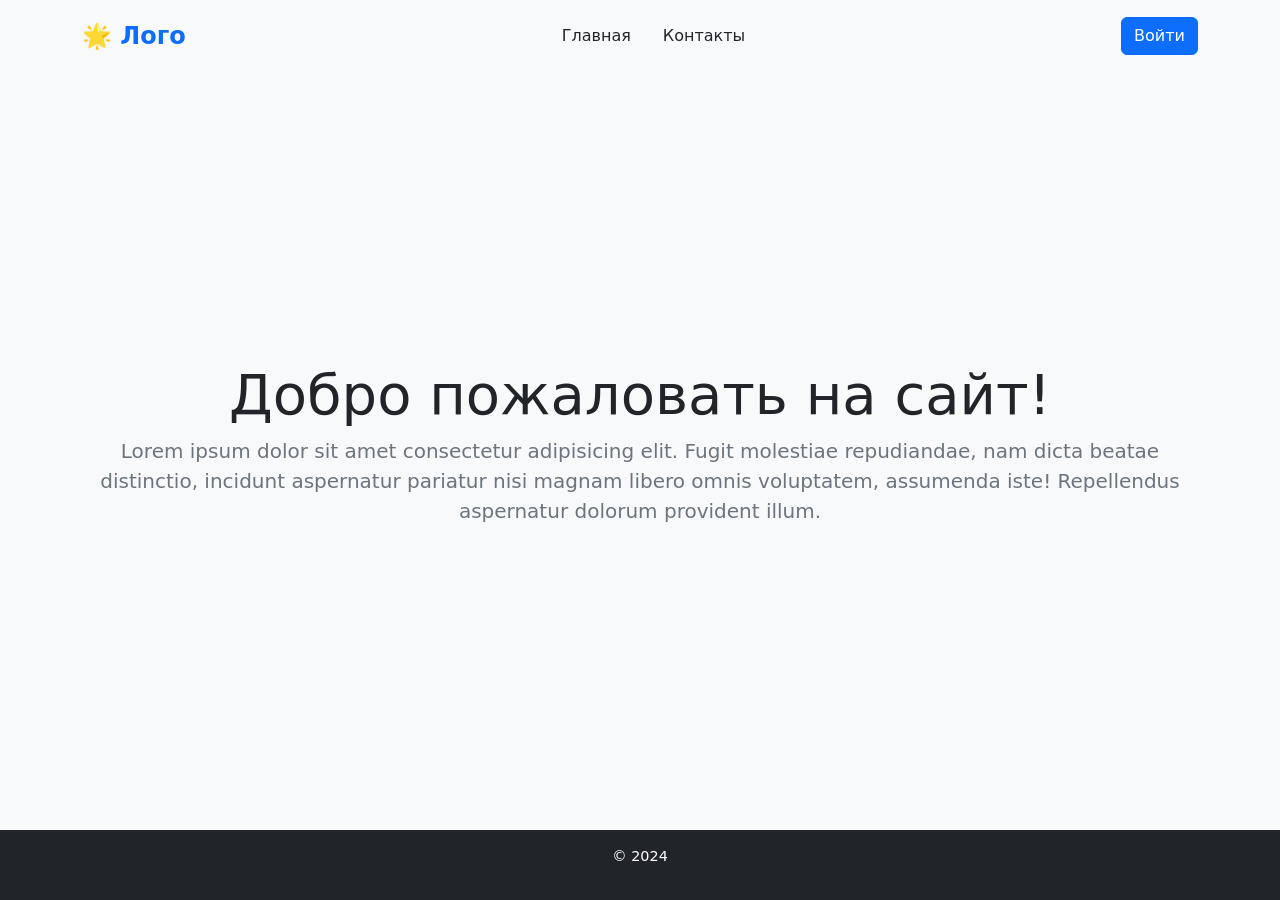
==== templates/index.html @ 502ba498 "first commit" ====
<!DOCTYPE html>
<html lang="en">
<head>
    <meta charset="UTF-8">
    <meta name="viewport" content="width=device-width, initial-scale=1.0">
    <link rel="stylesheet" href="/static/css/style.css">
    <link href="https://cdn.jsdelivr.net/npm/bootstrap@5.3.2/dist/css/bootstrap.min.css" rel="stylesheet">
    <title>{{ title }}</title>
</head>
<body class='vh-100'>
    <header class="bg-light py-3 shadow-sm">
        <div class="container d-flex justify-content-between align-items-center">
            <div class="logo text-primary fw-bold">🌟 Лого</div>
            <nav class="nav">
                <a class="nav-link text-dark" href="#home">Главная</a>
                <a class="nav-link text-dark" href="#contacts">Контакты</a>
            </nav>
            <button id="login-btn" class="btn btn-primary">Войти</button>
        </div>
    </header>

    <main class="py-5 vh-75 d-flex flex-column justify-content-center">
        <div class="container text-center">
            <h1 class="display-4 text-dark">Добро пожаловать на сайт!</h1>
            <p class="lead text-secondary">Lorem ipsum dolor sit amet consectetur adipisicing elit. Fugit molestiae repudiandae, nam dicta beatae distinctio, incidunt aspernatur pariatur nisi magnam libero omnis voluptatem, assumenda iste! Repellendus aspernatur dolorum provident illum.</p>
            <!-- <button class="btn btn-success">Узнать больше</button> -->
        </div>
    </main>

    <footer class="bg-dark text-white py-3 text-center">
        <p>&copy; 2024</p>
    </footer>

    <!-- Подключение Bootstrap JS -->
    <script src="https://cdn.jsdelivr.net/npm/bootstrap@5.3.2/dist/js/bootstrap.bundle.min.js"></script>
    <script src="/static/js/script.js"></script>
</body>
</html>
---- static/css/style.css ----
html, body {
    height: 100%; /* Заставляет body занимать всю высоту экрана */
    display: flex;
    flex-direction: column;
    margin: 0;
}

/* Убираем маргинты у body */
body {
    margin: 0;
    padding: 0;
}

/* Логотип */
.logo {
    font-size: 1.5rem;
}

/* Ссылка в навигации */
.nav-link:hover {
    color: #0d6efd; /* Синий от Bootstrap */
    text-decoration: underline;
}

/* Основной блок (Hero Section) */
main {
    /* background-color: #313233; */
    background-color: #f8f9fa;
    flex: 1; /* Заставляет main растягиваться, чтобы заполнить оставшееся пространство */
    display: flex;
    flex-direction: column;
    justify-content: center; /* Центрирует содержимое по вертикали */
}

/* Footer */
footer {
    font-size: 0.9rem;
    background-color: #343a40; /* Темно-серый от Bootstrap */
}
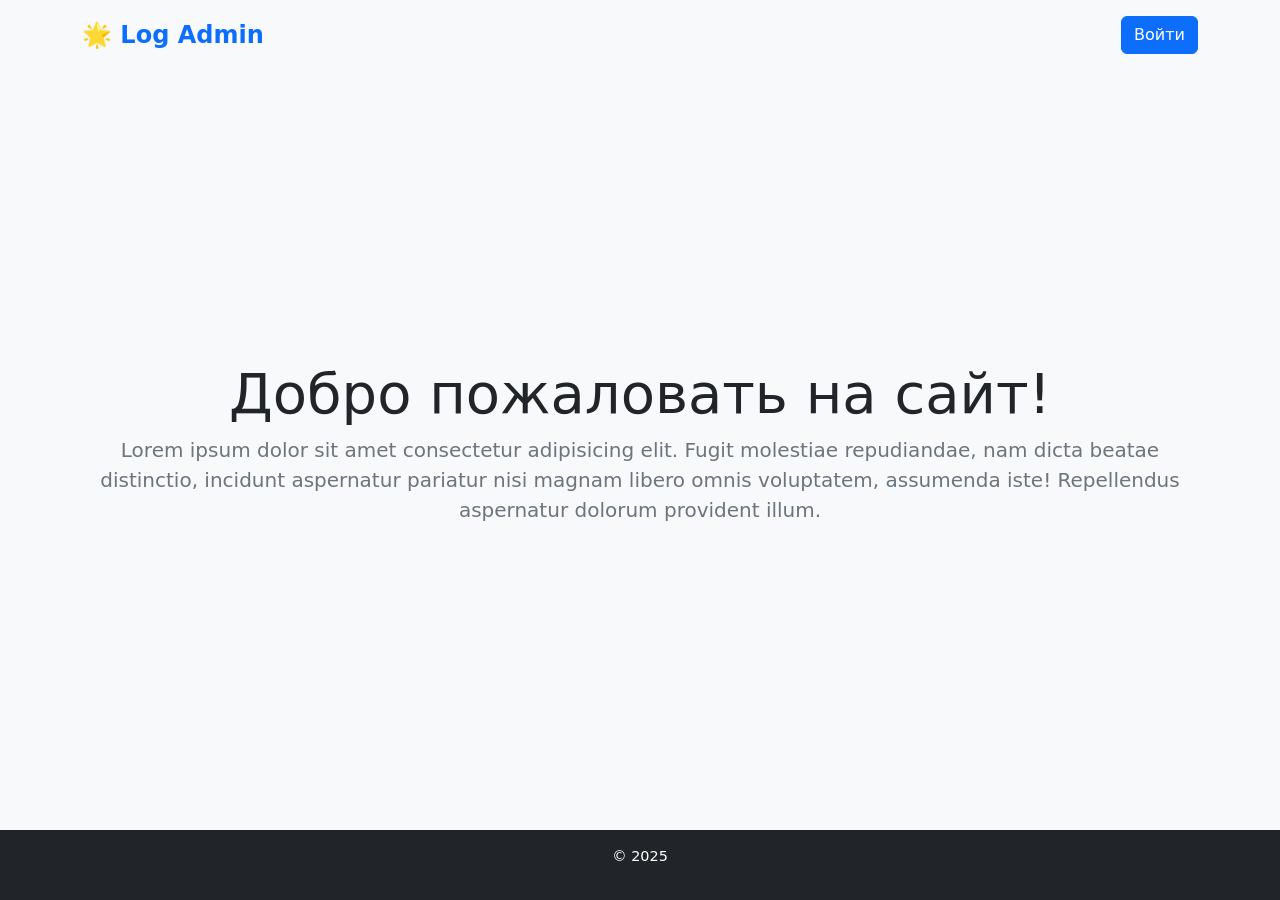
==== commit 34395e21: "add html correct" ====
--- a/templates/index.html
+++ b/templates/index.html
@@ -10,10 +10,10 @@
 <body class='vh-100'>
     <header class="bg-light py-3 shadow-sm">
         <div class="container d-flex justify-content-between align-items-center">
-            <div class="logo text-primary fw-bold">🌟 Лого</div>
+            <div class="logo text-primary fw-bold">🌟 Log Admin</div>
             <nav class="nav">
-                <a class="nav-link text-dark" href="#home">Главная</a>
-                <a class="nav-link text-dark" href="#contacts">Контакты</a>
+                <!-- <a class="nav-link text-dark" href="#home">Главная</a> -->
+                <!-- <a class="nav-link text-dark" href="#contacts">Контакты</a> -->
             </nav>
             <button id="login-btn" class="btn btn-primary">Войти</button>
         </div>
@@ -28,7 +28,7 @@
     </main>
 
     <footer class="bg-dark text-white py-3 text-center">
-        <p>&copy; 2024</p>
+        <p>&copy; 2025</p>
     </footer>
 
     <!-- Подключение Bootstrap JS -->
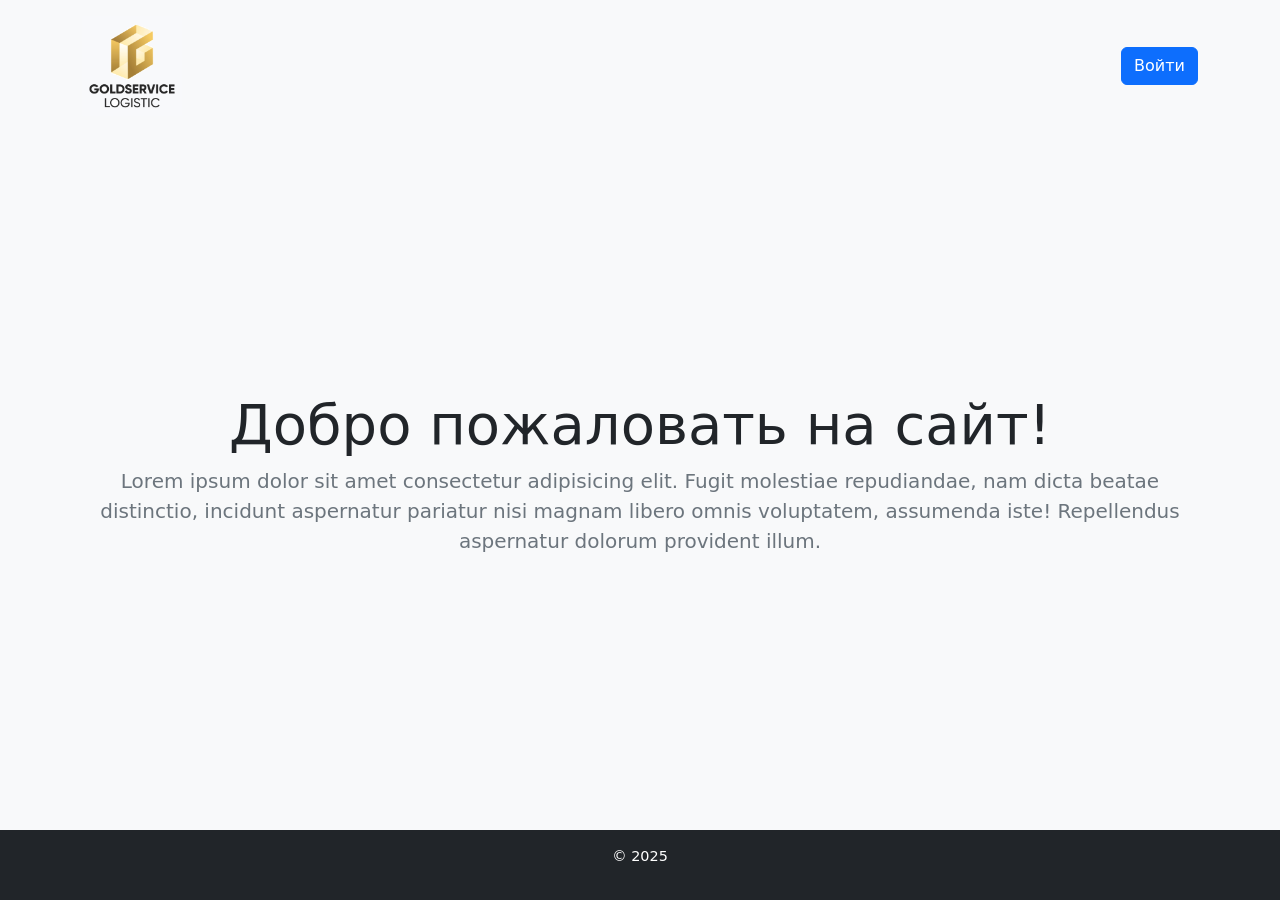
==== commit e395310c: "добавил иконку и отчеты" ====
--- a/templates/index.html
+++ b/templates/index.html
@@ -10,7 +10,7 @@
 <body class='vh-100'>
     <header class="bg-light py-3 shadow-sm">
         <div class="container d-flex justify-content-between align-items-center">
-            <div class="logo text-primary fw-bold">🌟 Log Admin</div>
+            <div class="logo text-primary fw-bold"><img alt="Логотип" class="img-fluid" style="max-width: 100px;" src="/static/img/logo.jpg"></div>
             <nav class="nav">
                 <!-- <a class="nav-link text-dark" href="#home">Главная</a> -->
                 <!-- <a class="nav-link text-dark" href="#contacts">Контакты</a> -->
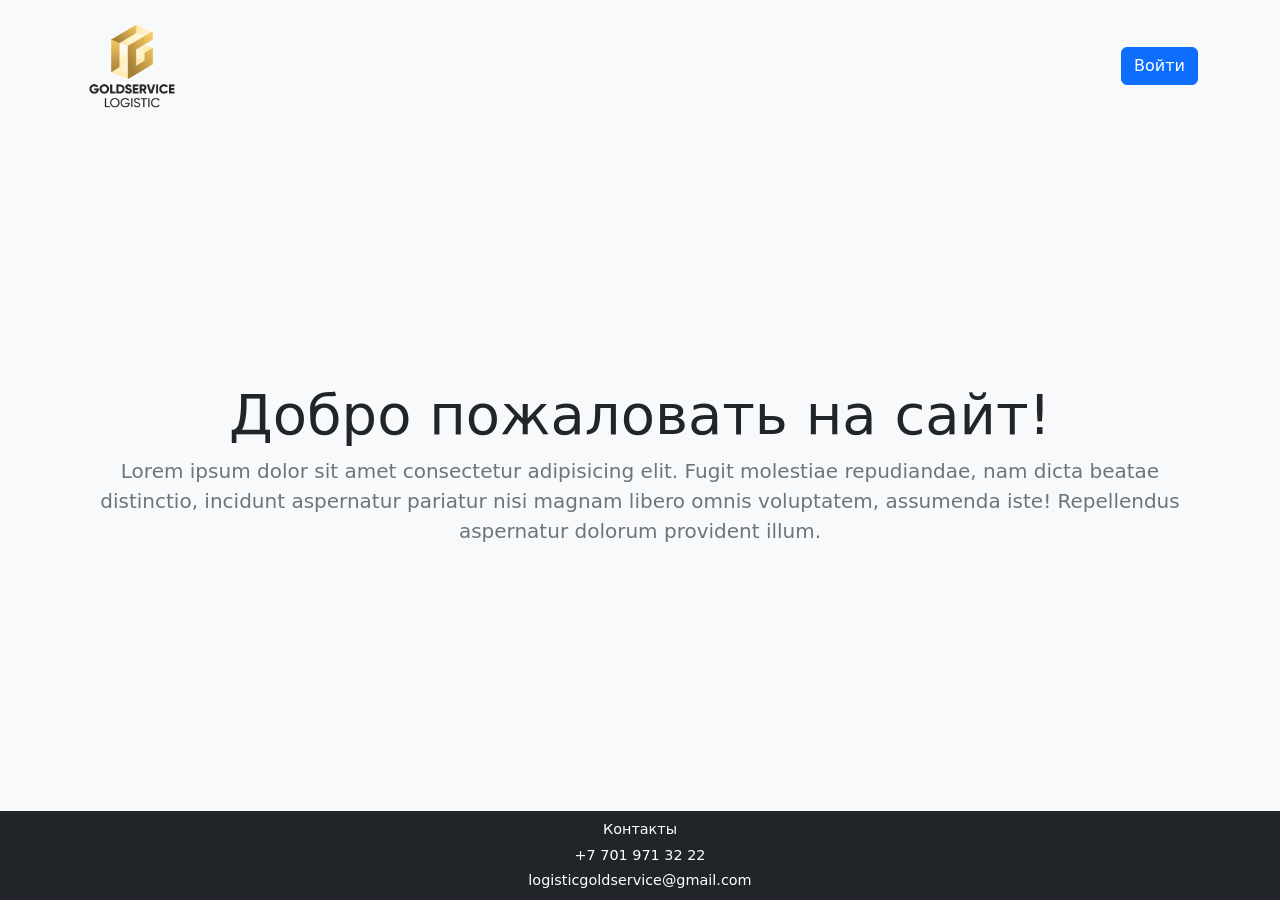
==== commit 8da43099: "footer" ====
--- a/templates/index.html
+++ b/templates/index.html
@@ -27,8 +27,12 @@
         </div>
     </main>
 
-    <footer class="bg-dark text-white py-3 text-center">
-        <p>&copy; 2025</p>
+    <footer class="bg-dark text-white py-2 text-center">
+        <div class="container">
+            <p class="mb-1" style="font-size: 0.9rem;">Контакты</p>
+            <p class="mb-1" style="font-size: 0.9rem;">+7 701 971 32 22</p>
+            <a href="mailto:logisticgoldservice@gmail.com" class="text-white text-decoration-none" style="font-size: 0.9rem;">logisticgoldservice@gmail.com</a>
+        </div>
     </footer>
 
     <!-- Подключение Bootstrap JS -->
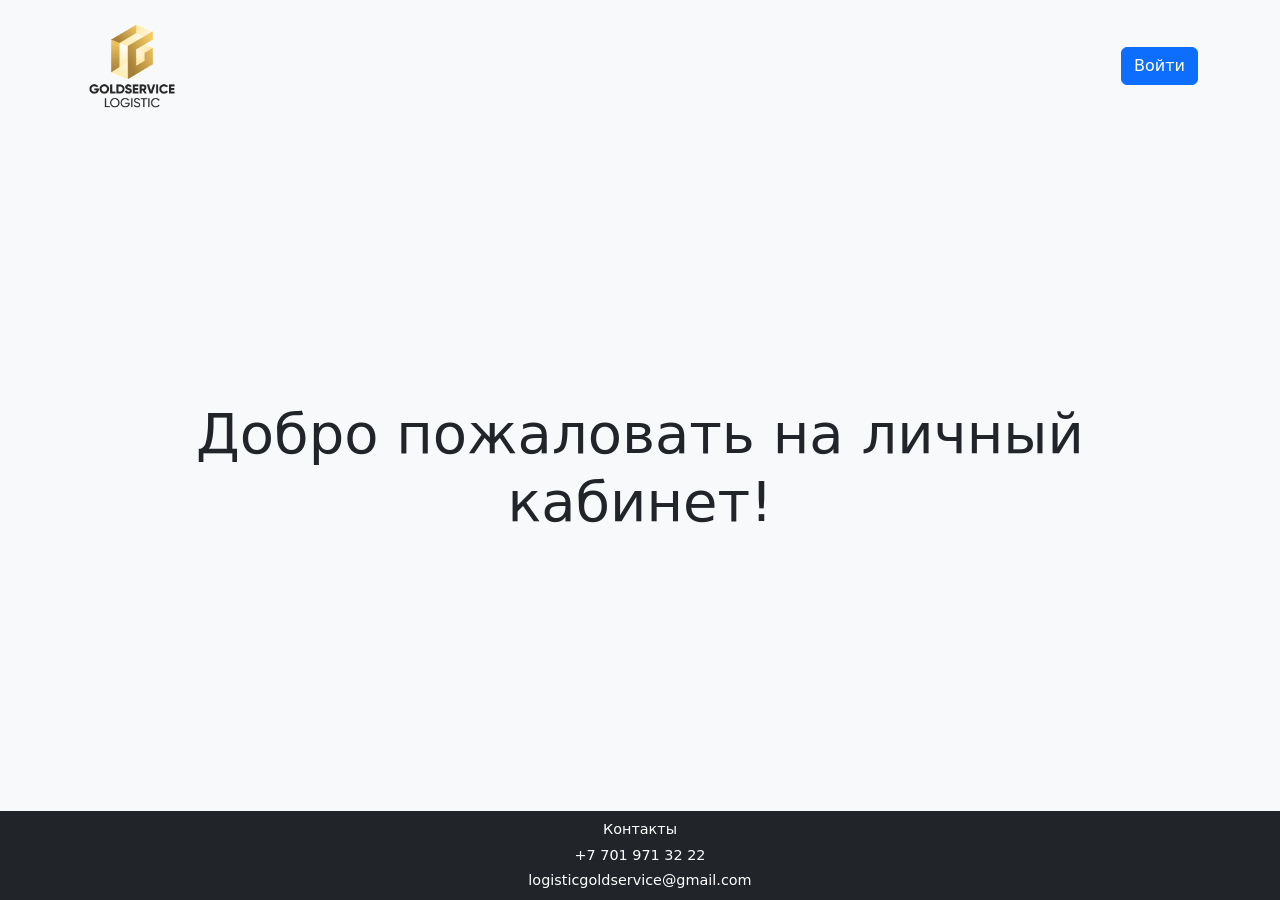
==== commit 6d41b3f8: "fix" ====
--- a/templates/index.html
+++ b/templates/index.html
@@ -21,8 +21,8 @@
 
     <main class="py-5 vh-75 d-flex flex-column justify-content-center">
         <div class="container text-center">
-            <h1 class="display-4 text-dark">Добро пожаловать на сайт!</h1>
-            <p class="lead text-secondary">Lorem ipsum dolor sit amet consectetur adipisicing elit. Fugit molestiae repudiandae, nam dicta beatae distinctio, incidunt aspernatur pariatur nisi magnam libero omnis voluptatem, assumenda iste! Repellendus aspernatur dolorum provident illum.</p>
+            <h1 class="display-4 text-dark">Добро пожаловать на личный кабинет!</h1>
+            <!-- <p class="lead text-secondary">Lorem ipsum dolor sit amet consectetur adipisicing elit. Fugit molestiae repudiandae, nam dicta beatae distinctio, incidunt aspernatur pariatur nisi magnam libero omnis voluptatem, assumenda iste! Repellendus aspernatur dolorum provident illum.</p> -->
             <!-- <button class="btn btn-success">Узнать больше</button> -->
         </div>
     </main>
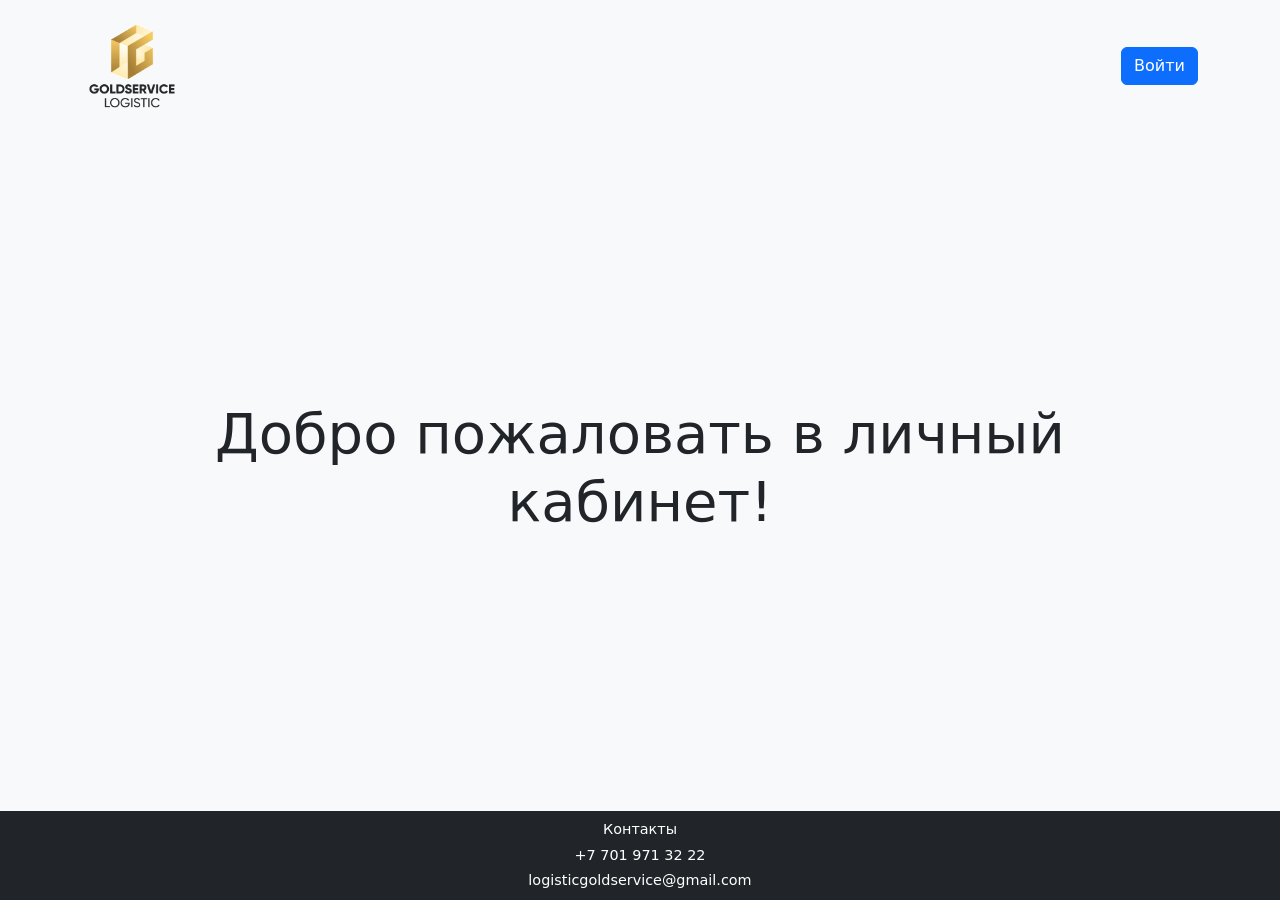
==== commit 4626a14f: "fix" ====
--- a/templates/index.html
+++ b/templates/index.html
@@ -21,7 +21,7 @@
 
     <main class="py-5 vh-75 d-flex flex-column justify-content-center">
         <div class="container text-center">
-            <h1 class="display-4 text-dark">Добро пожаловать на личный кабинет!</h1>
+            <h1 class="display-4 text-dark">Добро пожаловать в личный кабинет!</h1>
             <!-- <p class="lead text-secondary">Lorem ipsum dolor sit amet consectetur adipisicing elit. Fugit molestiae repudiandae, nam dicta beatae distinctio, incidunt aspernatur pariatur nisi magnam libero omnis voluptatem, assumenda iste! Repellendus aspernatur dolorum provident illum.</p> -->
             <!-- <button class="btn btn-success">Узнать больше</button> -->
         </div>
